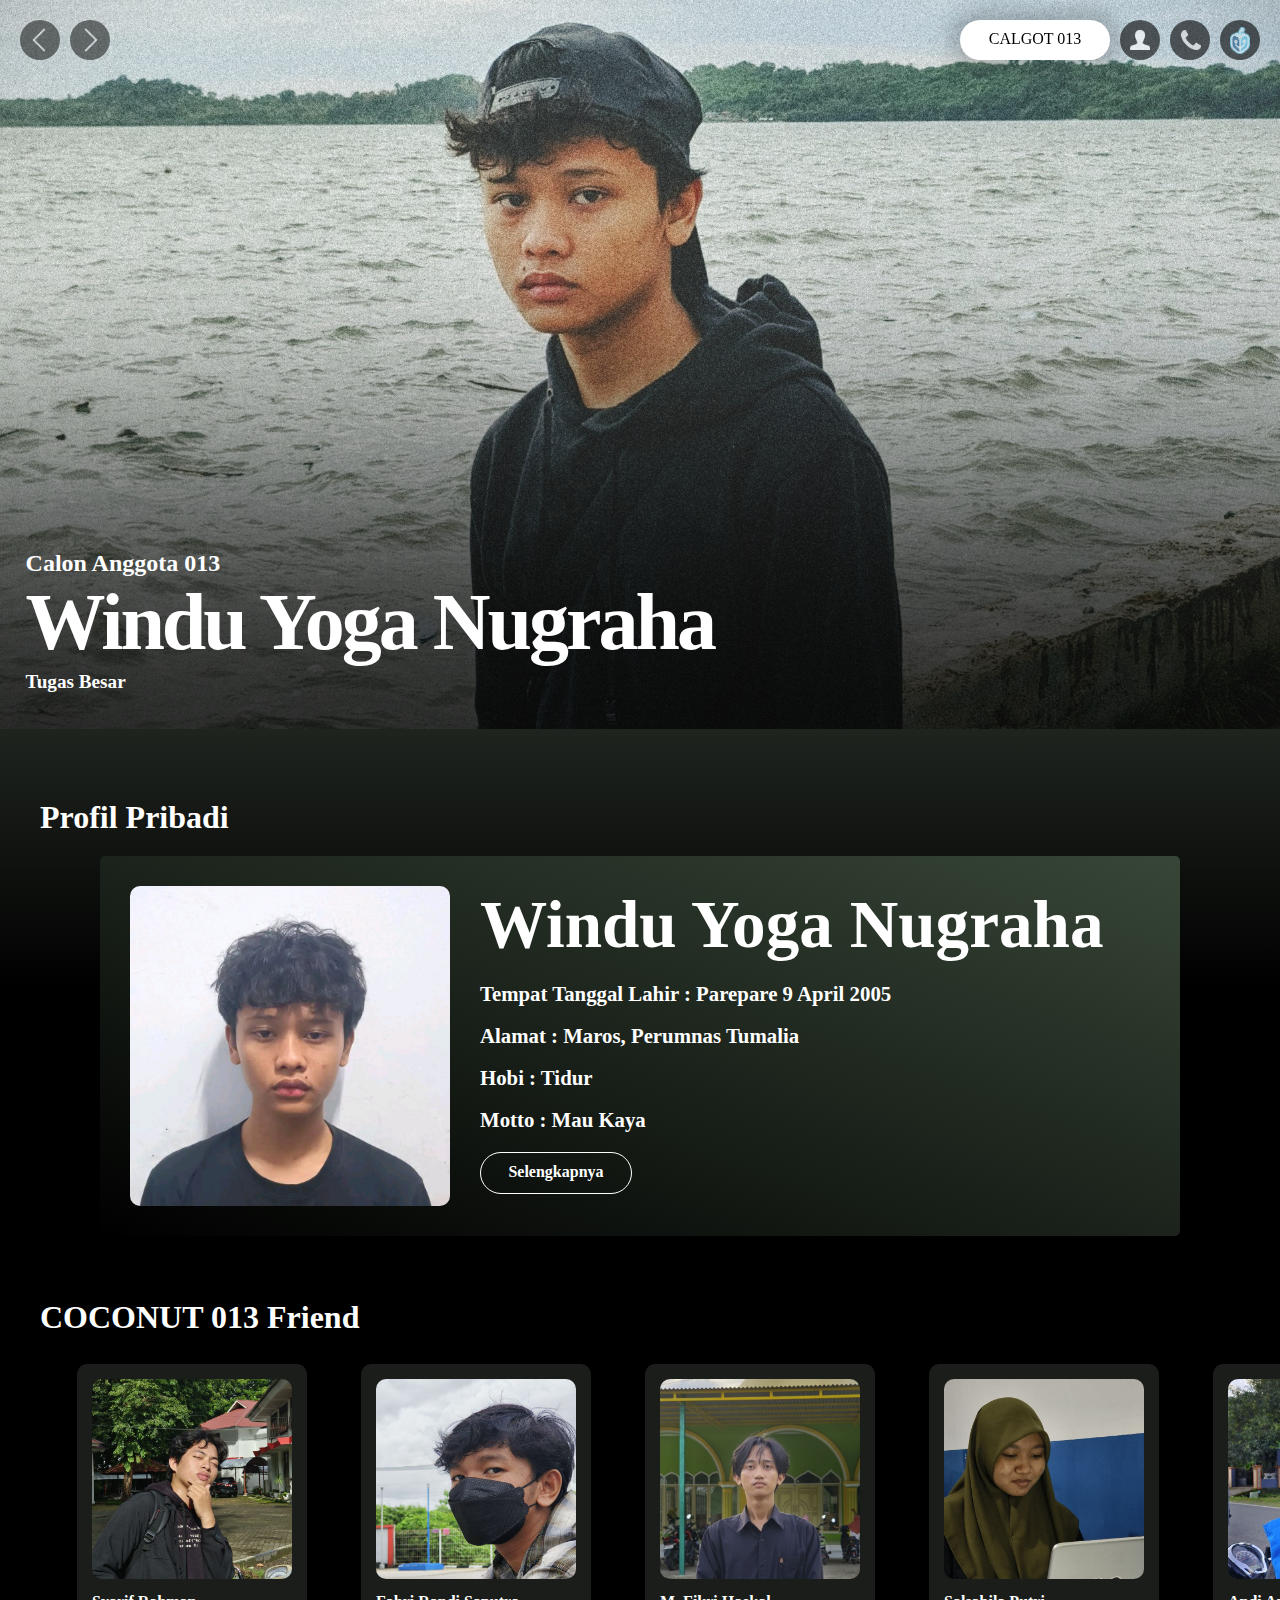
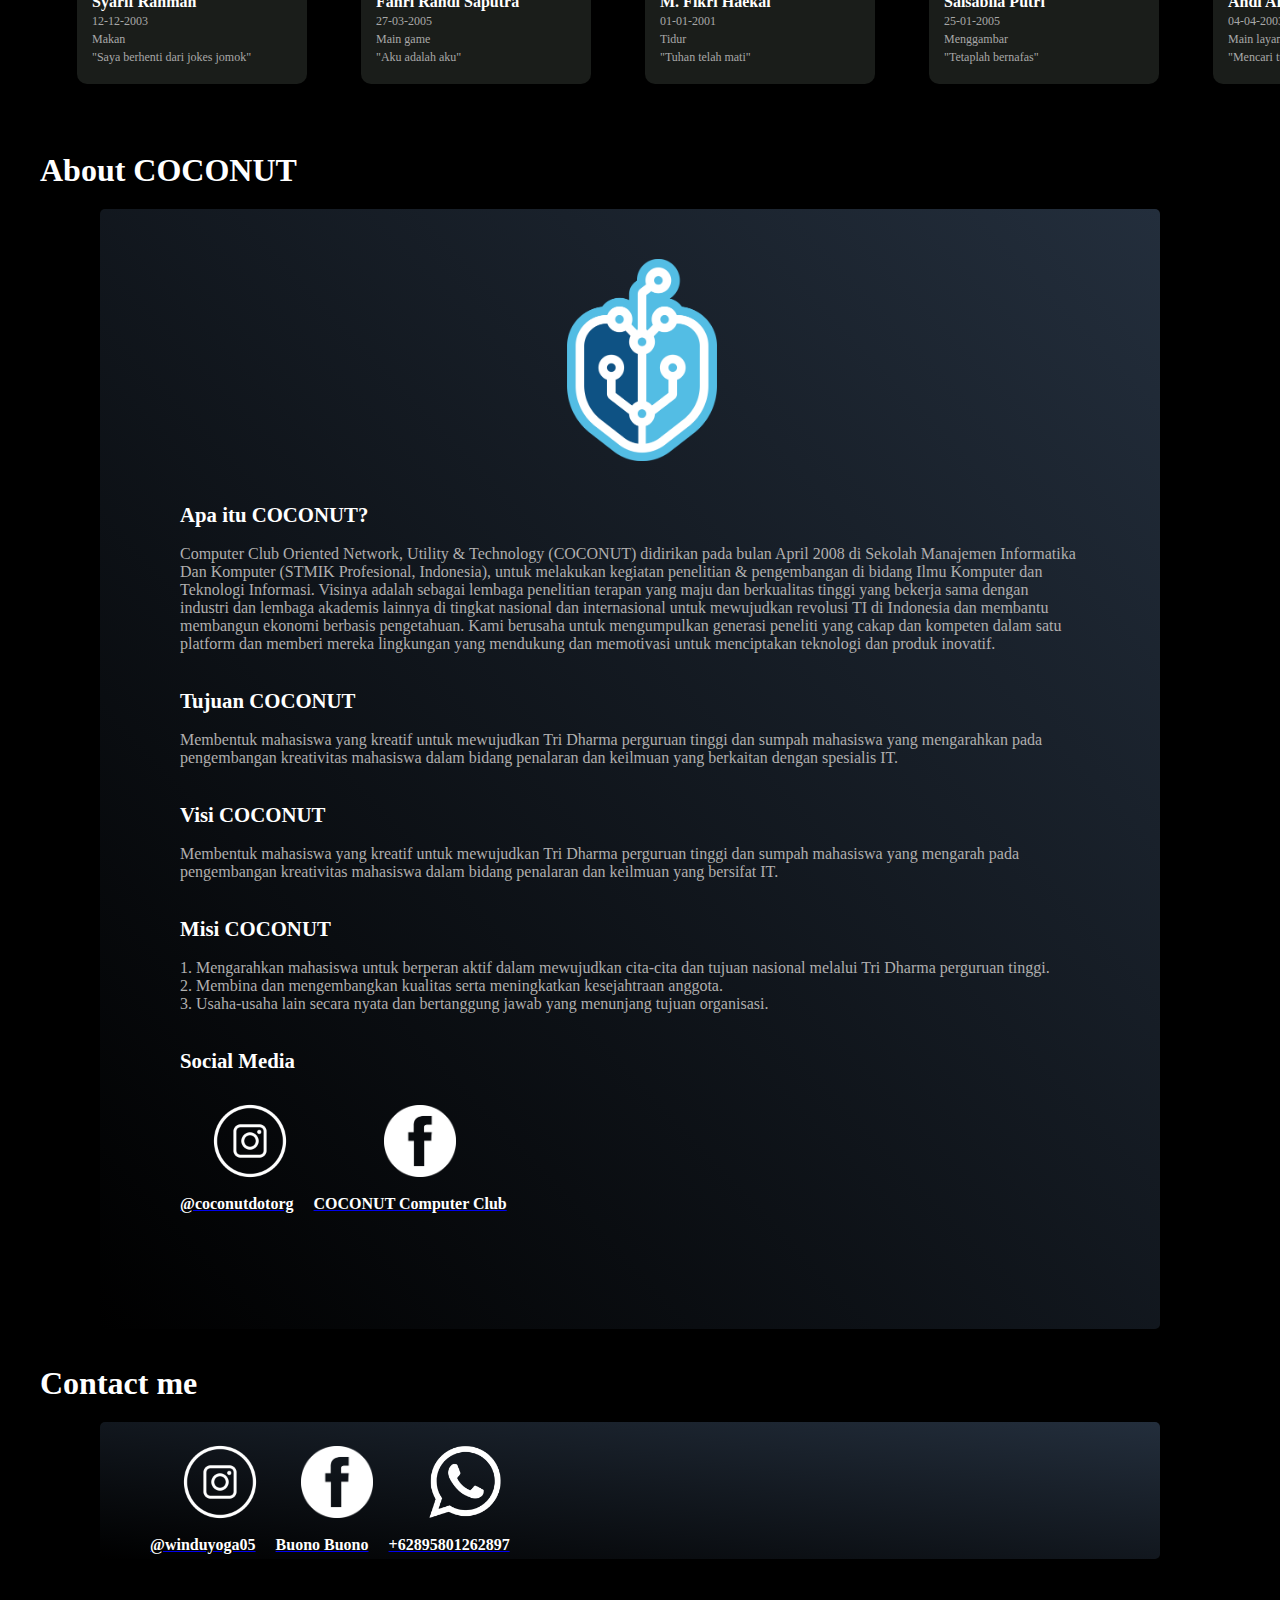
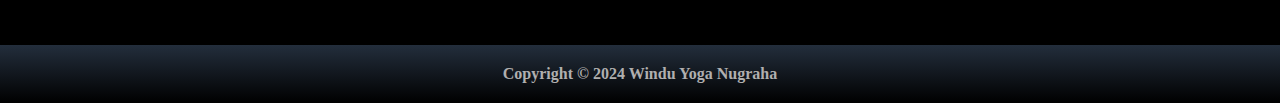
==== index.html @ 5a5cc436 "Windulagi" ====
<!DOCTYPE html>
<html lang="en">
<head>
    <meta charset="UTF-8">
    <meta name="viewport" content="width=device-width, initial-scale=1.0">
    <title>Utama</title>
    <link rel="stylesheet" href="style.css">
</head>
<body>
    <nav>
        <div class="navbar">
            <div class="bulatcalgot"><p class="text"><a href="./calgot.html" class="text" style="text-decoration: none; color: black;">CALGOT 013</a></p></div>
            <a href="#profil"><div class="bulatan"><img src="./profil.png" alt="" style="width: 20px; height: max-content; margin: 7px; margin-left: 9.5px; margin-top: 10px;"></div></a>
            <a href="#bawa1"><div class="bulatan"><img src="./telepon.png" alt="" style="width: 20px; height: max-content; margin: 7px; margin-left: 11px; margin-top: 10px;"></div></a>
            <a href="#bawa"><div class="bulatan"><img src="./PNG (1).PNG" alt="" style="width: 20px; height: max-content; margin: 7px; margin-left: 9.5px;"></div></a>
        </div>

        <div class="navbar1">
            <a href="#awal">
                <div class="bulatan2">
                    <img class="foto1" src="white-arrow-transparent-png-22.png" alt="" >
                </div>
            </a>
            <a href="#bawa1">
                <div class="bulatan2">
                    <img class="foto2" src="white-arrow-transparent-png-22.png" alt="" >
                </div>
            </a>
        </div>
    </nav>
    <div class="box1">
        <div class="judul" id="awal">Calon Anggota 013</div>
        <div class="judul1"><b>Windu Yoga Nugraha</b></div> <br>
        <div class="judul2"><b>Tugas Besar</b></div> <br> <br>
    </div>
    <div class="kotak2">
        <b class="profilpribadi" id="profil">Profil Pribadi</b>
        <div class="kotakdalam">
            <img class="fotoprofil" src="./photo_2024-03-05_16-37-51.jpg" alt="">
            <div>
                <b class="namayoga">Windu Yoga Nugraha</b> <br><br>
                
                <b class="teksstandar">Tempat Tanggal Lahir : Parepare 9 April 2005</b><br><br>
                <b class="teksstandar">Alamat : Maros, Perumnas Tumalia</b> <br><br>
                <b class="teksstandar">Hobi : Tidur</b> <br><br>
                <b class="teksstandar">Motto : Mau Kaya</b>
                <a href="./profil.html" style="text-decoration: none;">
                    <div class="selengkapnya"><p class="text1"><b>Selengkapnya</b></p></div>
                </a>
            </div>
        </div>
    </div>
    <div class="kotak4">
        <b class="profilpribadi">COCONUT 013 Friend</b>
    </div>
        <div class="kotak3">
            <div class="calgot">
                <img class="calgotimg" src="./syarif.jpg" alt="">
                <b class="calgottext">Syarif Rahman</b><br>
                <a class="calgottext2">12-12-2003</a><br>
                <a class="calgottext2">Makan</a><br>
                <a class="calgottext2">"Saya berhenti dari jokes jomok"</a>
            </div>
            <div class="calgot">
                <img class="calgotimg" src="./fahri.jpg" alt="">
                <b class="calgottext">Fahri Randi Saputra</b><br>
                <a class="calgottext2">27-03-2005</a><br>
                <a class="calgottext2">Main game</a><br>
                <a class="calgottext2">"Aku adalah aku"</a>
            </div>
            <div class="calgot">
                <img class="calgotimg" src="./photo_2024-03-06_00-40-25.jpg" alt="">
                <b class="calgottext">M. Fikri Haekal</b><br>
                <a class="calgottext2">01-01-2001</a><br>
                <a class="calgottext2">Tidur</a><br>
                <a class="calgottext2">"Tuhan telah mati"</a>
            </div>
            <div class="calgot">
                <img class="calgotimg" src="./salsa.jpg" alt="">
                <b class="calgottext">Salsabila Putri</b><br>
                <a class="calgottext2">25-01-2005</a><br>
                <a class="calgottext2">Menggambar</a><br>
                <a class="calgottext2">"Tetaplah bernafas"</a>
            </div>
            <div class="calgot">
                <img class="calgotimg" src="./galang.jpg" alt="">
                <b class="calgottext">Andi Arya Galang</b><br>
                <a class="calgottext2">04-04-2003</a><br>
                <a class="calgottext2">Main layang-layang</a><br>
                <a class="calgottext2">"Mencari tuhan"</a>
            </div>
            <a href="./calgot.html">
                <div class="bulatanbaru">
                    <img src="./rotate.png" alt="" style="width: 30px; padding: 10px;">
                </div>
            </a>
        </div>
        <div class="kotak5">
            <b class="profilpribadi" id="bawa">About COCONUT</b>
                <div class="kotakdalam99">
                    <img src="./PNG (1).PNG" alt="" style="width: 150px; height: max-content; margin-left: 43%; margin-bottom: 20px;"> <br><br>
                    <div class="teksstandar00"><b>Apa itu COCONUT?</b></div> <br> 
                    <div class="calgottext00">Computer Club Oriented Network, Utility & Technology (COCONUT) didirikan pada bulan April 2008 di Sekolah Manajemen Informatika Dan Komputer (STMIK Profesional, Indonesia), untuk melakukan kegiatan penelitian & pengembangan di bidang Ilmu Komputer dan Teknologi Informasi. Visinya adalah sebagai lembaga penelitian terapan yang maju dan berkualitas tinggi yang bekerja sama dengan industri dan lembaga akademis lainnya di tingkat nasional dan internasional untuk mewujudkan revolusi TI di Indonesia dan membantu membangun ekonomi berbasis pengetahuan. Kami berusaha untuk mengumpulkan generasi peneliti yang cakap dan kompeten dalam satu platform dan memberi mereka lingkungan yang mendukung dan memotivasi untuk menciptakan teknologi dan produk inovatif.</div> <br><br>

                    <div class="teksstandar00"><b>Tujuan COCONUT</b></div> <br> 
                    <div class="calgottext00">Membentuk mahasiswa yang kreatif untuk mewujudkan Tri Dharma perguruan tinggi dan sumpah mahasiswa yang mengarahkan pada pengembangan kreativitas mahasiswa dalam bidang penalaran dan keilmuan yang berkaitan dengan spesialis IT.
                    </div> <br><br>

                    <div class="teksstandar00"><b>Visi COCONUT</b></div> <br> 
                    <div class="calgottext00">Membentuk mahasiswa yang kreatif untuk mewujudkan Tri Dharma perguruan tinggi dan sumpah mahasiswa yang mengarah pada pengembangan kreativitas mahasiswa dalam bidang penalaran dan keilmuan yang bersifat IT.
                    </div> <br><br>

                    <div class="teksstandar00"><b>Misi COCONUT</b></div> <br> 
                    <div class="calgottext00">1. Mengarahkan mahasiswa untuk berperan aktif dalam mewujudkan cita-cita dan tujuan nasional melalui Tri Dharma perguruan  tinggi. <br>
                    2. Membina dan mengembangkan kualitas serta meningkatkan kesejahtraan anggota. <br>
                    3. Usaha-usaha lain secara nyata dan bertanggung jawab yang menunjang tujuan organisasi.
                    </div> <br><br>

                    <div class="teksstandar00"><b>Social Media</b></div> <br> 
                    <div class="calgottext000"> 
                        <div>
                                <a href="https://www.instagram.com/coconutdotorg?igsh=MWo2ZXA0aG01Y2w2cQ=="><img src="./—Pngtree—instagram white icon instagram instagram_3570419.png" alt="" style="width: 100px; height: max-content; margin-left: 20px;"></a> <br>
                            <a href="https://www.instagram.com/coconutdotorg?igsh=MWo2ZXA0aG01Y2w2cQ=="> <b style="color: white; margin-right: 20px;">@coconutdotorg</b></a>
                            </div>
                            <div>
                                <a href="https://www.facebook.com/coconutcomputer"><img src="./clipart4169142.png" alt="" style="width: 72px; height: max-content; margin-top: 14px; margin-bottom: 14px; margin-left: 70px;"></a> <br>
                            <a href="https://www.facebook.com/coconutcomputer"> <b style="color: white; text-decoration: none; margin-right: 20px;">COCONUT Computer Club</b></a> <br>
                        </div>
                        <div>
                        </div>
                    </div> <br><br>
                </div> <br> <br>
                <div>
                    <b class="profilpribadi" id="bawa1">Contact me</b>
                </div>
                        <div class="kotakdalam999">
                            <div class="calgottext000"> 
                                <div>
                                    <a href="https://www.instagram.com/winduyoga05?igsh=dGVmZmZrOGhwcnpp"><img src="./—Pngtree—instagram white icon instagram instagram_3570419.png" alt="" style="width: 100px; height: max-content; margin-left: 20px;"></a> <br>
                                    <a href="https://www.instagram.com/winduyoga05?igsh=dGVmZmZrOGhwcnpp"> <b style="color: white; margin-right: 20px;">@winduyoga05</b></a>
                                </div>
                                <div>
                                    <a href="https://www.facebook.com/windu.yoga.12"><img src="./clipart4169142.png" alt="" style="width: 72px; height: max-content; margin-top: 14px; margin-bottom: 14px; margin-left: 25px;"></a> <br>
                                    <a href="https://www.facebook.com/windu.yoga.12"> <b style="color: white; text-decoration: none; margin-right: 20px;">Buono Buono</b></a> <br>
                                </div>
                                <div>
                                    <a href="https://wa.me/qr/RZDZPSUYI5KEC1"><img src="./5bbf55e753f3b-bd4f9731129db6333da108a6556b1a02.png" alt="" style="width: 72px; height: max-content; margin-top: 14px; margin-bottom: 14px; margin-left: 40px;"></a> <br>
                                    <a href="https://wa.me/qr/RZDZPSUYI5KEC1"> <b style="color: white; text-decoration: none; margin-right: 20px;">+62895801262897</b></a> <br>
                                </div>
                                <div>
                                </div>
                            </div> <br><br>
                        </div> <br> <br>
                    </div>
                </div>
                <b class="footer"><b class="calgottext00">Copyright &copy; 2024 <NAME>Windu Yoga Nugraha</b></b>
                
                    
            </div>
            </div>
        </div>
        
            
    </div>
    
</body>
</html>
---- style.css ----
body {
    background-image: url(IMG_20240212_075727.jpg );
    background-repeat: no-repeat;
    background-size: cover;
    background-position: center top;
    margin: 0%;
    background-attachment: fixed;

}
nav {
    position: fixed;
    top: 0;
    width: 100%;
    z-index: 1000;
}
.navbar {
    display: flex;
    justify-content: flex-end;
    height: 40px;
    padding: 20px;
    font-family: 'Montserrat' ;
    
    
} 

.navbar1 {
    display: flex;
    margin-top: -60px;
    margin-left: 10px;
    text-align: center; 
    
    
} 

.bulatcalgot {
    background-color: rgb(255, 255, 255); 
    width: 150px;
    height: 40px;
    border-radius: 30px;
    margin-left: 10px;
    cursor: pointer;
    box-shadow: 0px 0px 20px 10px rgba(0, 0, 0, 0.2);
   
}
.text {
    text-align: center;
    padding-top: 0px;
    margin-top: 10px;
    font-family: 'Montserrat';
}



.profil {
    display: inline-block;
    text-align: center;
    padding-top: 0px;
    margin-top: 10px;
    color: white;
    font-size: small;
    opacity: 0%;
    transition: opacity 1s ease-in;
}
 .profil:hover{
    opacity: 80%;
 }
 

.bulatan {
    background-color: rgb(0, 0, 0);
    opacity: 60%; 
    width: 40px;
    height: 40px;
    border-radius: 30px;
    margin-left: 10px;
    cursor: pointer;
    transition: opacity 1s ease, width 1s ease
}

.bulatan:hover {
    opacity: 100%;
}

.bulatan2 {
    background-color: rgb(0, 0, 0);
    opacity: 50%; 
    width: 40px;
    height: 40px;
    border-radius: 30px;
    margin-left: 10px;
    cursor: pointer;
    transition: opacity 1s ease, width 0,3s ease, height 0,3s ease ;
    
}

.bulatan2:hover {
    opacity: 70%;
    width: 42px;
    height: 42px;
    margin-top: -2px;
}

.foto1 {
    margin-top: 6px;
    width: 70%;
    margin-right: 2px;
    transition: margin-right 0,5s ease, opacity 1s ease;
}

.foto2 {
    margin-top: 6px;
    width: 70%;
    margin-left: 2px;
    transition: margin-left 0,5s ease, opacity 1s ease;
    transform: rotate(180deg);
}

.foto1:hover {
    margin-left: -5px;
}

.foto2:hover {
    margin-right: -5px;
}

.box1 {
    margin-left: 2%;
    font-family: 'Montserrat' ;
}

.judul {
    color: white;
    padding-top: 550px;
    font-weight: bold;
    font-size: 150%;
    
}

.judul1 {
    color: white;
    font-size: 500%;
    letter-spacing: -3px;

}

.judul2 {
    margin-top: -15px;
    color: white;
    font-size: 120%;
}

.kotak2 {
    background: linear-gradient(to bottom, #1f241f , rgba(0, 0, 0, 10), #000 );
    height: 450px;
    box-shadow: 0px 0px 1000px 250px rgba(0, 0, 0, 0.8);
    padding-top: 70px;
    padding-bottom: 0px;
}
.kotak3 {
    background-color: rgb(0, 0, 0);
    height: 300px;
    padding: 50px;
    padding-top: 0px;
    margin-top: 0%;
    display: flex;
    justify-content: last baseline;
}
.kotak4 {
    background-color: rgb(0, 0, 0);
    height: 3px;
    padding: 50px;
    margin-top: 0%;
    display: flex;
    justify-content: last baseline;
    padding-left: 0px;
}
.kotakdalam {
    background: linear-gradient(to top right, #000, #374637);
    height: 320px;
    border-radius: 5px;
    margin-top: 20px;
    padding: 30px;
    display: flex;
    margin-left: 100px;
    margin-right: 100px;
}
.kotakdalam2 {
    background-color: #4d6aff;
    height: 300px;
    border-radius: 5px;
    padding: 30px;
    padding-right: 50px;
    display: flex;
}

.fotoprofil {
    min-height: 20%;
    height: auto;
    border-radius: 10px;
}
.namayoga {
    padding-left: 30px;
    font-size: 4.2em;
    font-family: 'Montserrat';
    color: white;
}

.profilpribadi {
    font-size: 2em;
    font-family: 'Montserrat';
    color: white;
    padding-left: 40px;
}
.profilpribadi1 {
    font-size: 2em;
    font-family: 'Montserrat';
    color: white;
}

.teksstandar{
    font-size: 1.3em;
    font-family: 'Montserrat';
    color: white;
    margin: 30px;
}
.teksstandar00{
    font-size: 1.3em;
    font-family: 'Montserrat';
    color: white;
    margin: 0px;
}
.profilimg {
    max-width: 50%;
    border-radius: 10px;
    margin-top: 30px;
    transition: max-width 0.3s ease;
}

.profilimg:hover {
    max-width: 50.5%;
}

.selengkapnya {
    width: 150px;
    height: 40px;
    border-radius: 30px;
    margin: 20px;
    margin-left: 30px;
    cursor: pointer;
    border: 1px solid #ffffff;
    transition: border 0.1s ease, margin 0.1s ease, margin-left 0.1 ease;
}

.selengkapnya:hover {
    border: 2px solid #ffffff;
}

.text1 {
    text-align: center; 
    font-family: 'Montserrat';
    color: white;
    padding-top: 0px;
    margin-top: 10px;
}

.calgot {
    width: 230px;
    height: 320px;
    background-color: #1a1d1a ;
    border-radius: 10px;
    margin: 27px;
    margin-top: 1%;
    transition: background-color 0.3s ease, width 0.3s ease, height 0.3s ease;
}

.calgot:hover {
    background-color: #293329;
    width: 240px;
    height: 330px;
}

.calgotimg {
    width: 200px;
    height: auto;
    border-radius: 10px;
    margin: 15px;
    margin-bottom: 10px;
}

.calgottext {
    color: white;
    font-family: 'Montserrat';
    margin: 15px;
    margin-top: 0px;
}
.calgottext00 {
    color: rgb(176, 175, 175);
    font-family: 'Montserrat';
    margin: 0px;
    margin-top: 0px;
    text-decoration: none;
}

.calgottext000 {
    color: rgb(176, 175, 175);
    font-family: 'Montserrat';
    margin: 0px;
    margin-top: 0px;
    text-decoration: none;
    display: flex;
    justify-content:first baseline;
}

.calgottext2 {
    font-size: 12px;
    color: rgb(168, 168, 168);
    font-family: 'Montserrat';
    margin: 15px;
    margin-top: 0px;
}
.bulatanbaru {
    opacity: 80%;
    width: 50px;
    height: 50px;
    background-color: #283a28 ;
    border-radius: 50px;
    margin: 0px;
    margin-top: 140px;
    margin-left: -15px;
    transition: opacity 0.3s ease;
}

.bulatanbaru:hover {
    opacity: 100%;
}

.kotak5 {
    background-color: rgb(0, 0, 0);
    height: fit-content;
    padding: 50px;
    margin-top: 0%;
    padding-left: 0px;
}

.profilpribadi2 {
    background: linear-gradient(to top right, #000, #374637);
    height: 600px;
    border-radius: 5px;
    margin-top: 20px;
    padding: 0px;
    display: flex;
    justify-content: center;
    margin-left: 200px;
    margin-right: 200px;
}

.kotakdalam9{
    background: linear-gradient(to top right, #000, #232e3c);
    height: 100%;
    border-radius: 5px;
    margin-top: 20px;
    padding: 30px;
    justify-content: center;
    margin-left: 100px;
    margin-right: 70px;
}
.kotakdalam99{
    background: linear-gradient(to top right, #000, #232e3c);
    height: fit-content;
    border-radius: 5px;
    margin-top: 20px;
    padding: 80px;
    padding-top: 50px;
    justify-content: center;
    margin-left: 100px;
    margin-right: 70px;
}
.kotakdalam999{
    background: linear-gradient(to top right, #000, #232e3c);
    height: fit-content;
    border-radius: 5px;
    margin-top: 20px;
    padding: 50px;
    padding-top: 10px;
    padding-bottom: 5px;
    display: flex;
    justify-content: space-between;
    margin-left: 100px;
    margin-right: 70px;
}
.links a {
    text-decoration: none;
}

.footer {
    display: flex;
    justify-content: center;
    height: max-content;
    background: linear-gradient(to top, #000, #232e3c);
    padding: 200px;
    padding-top: 20px;
    padding-bottom: 20px;
}
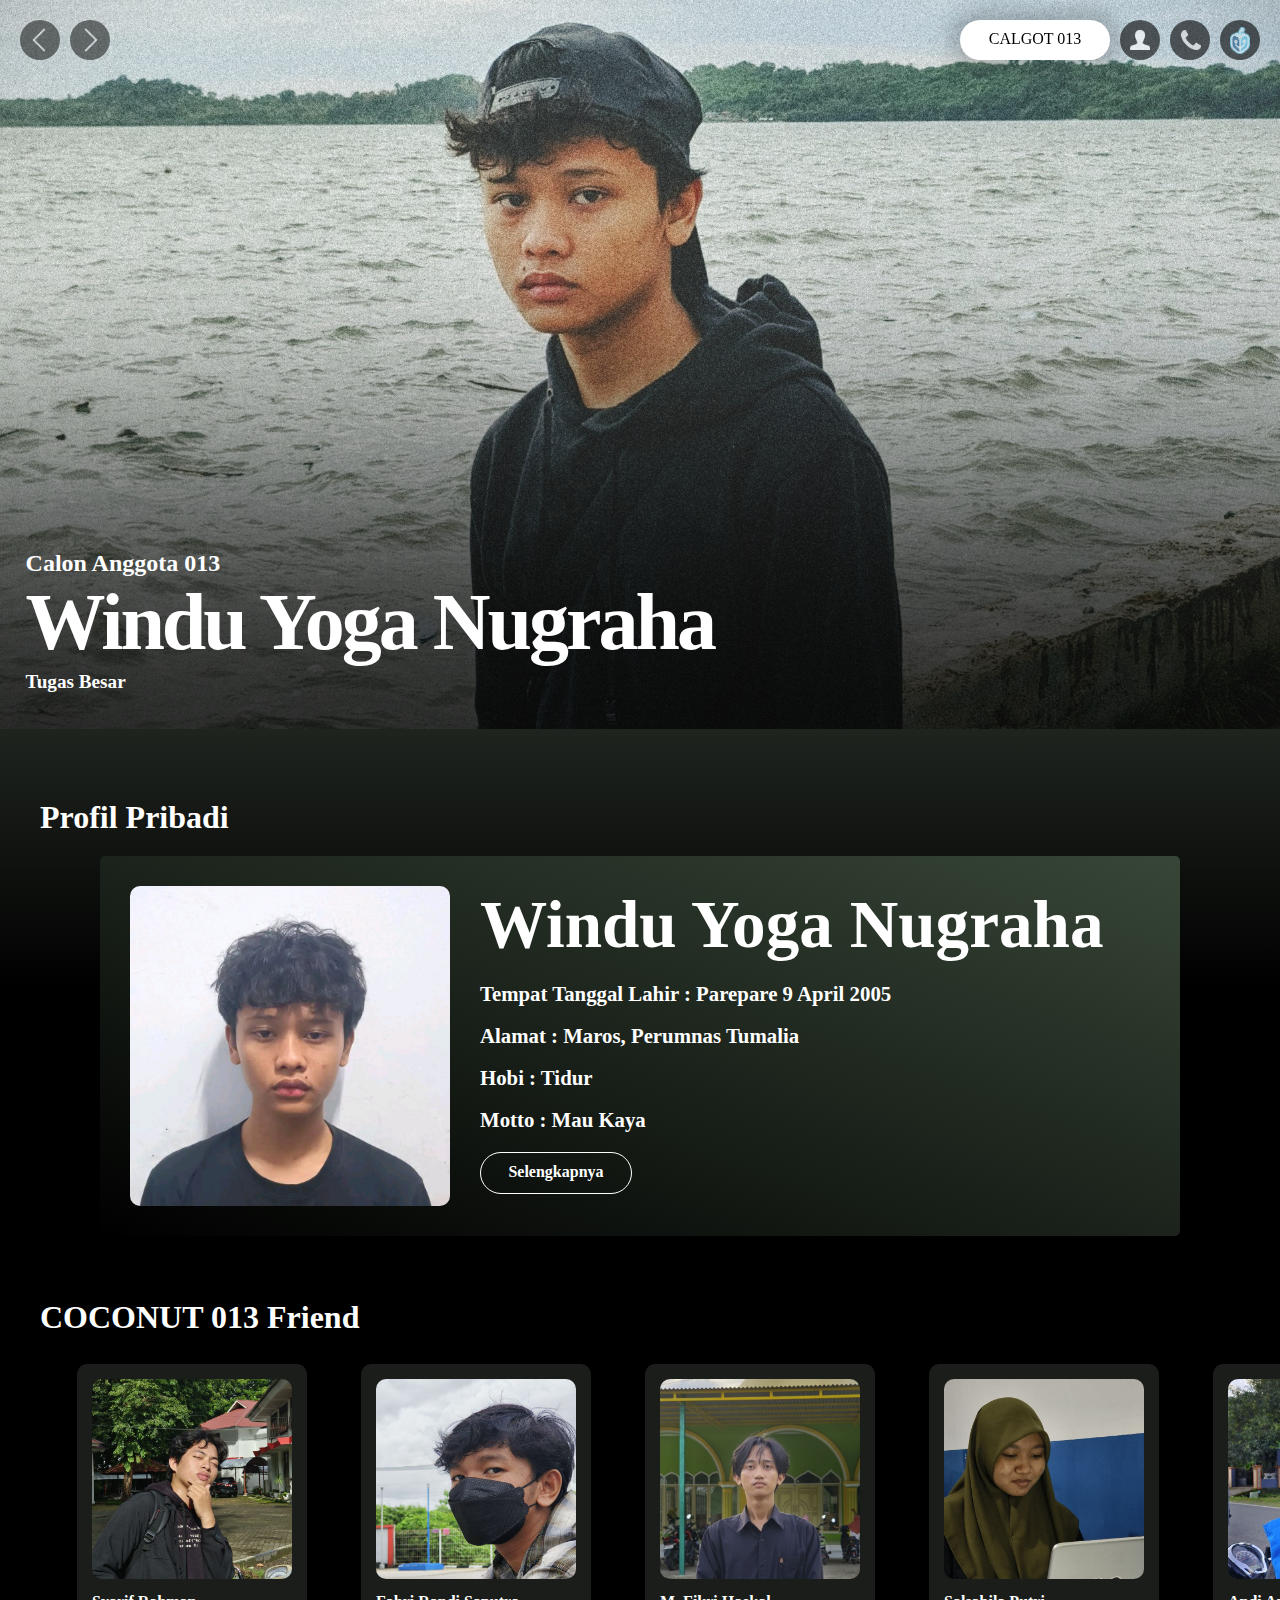
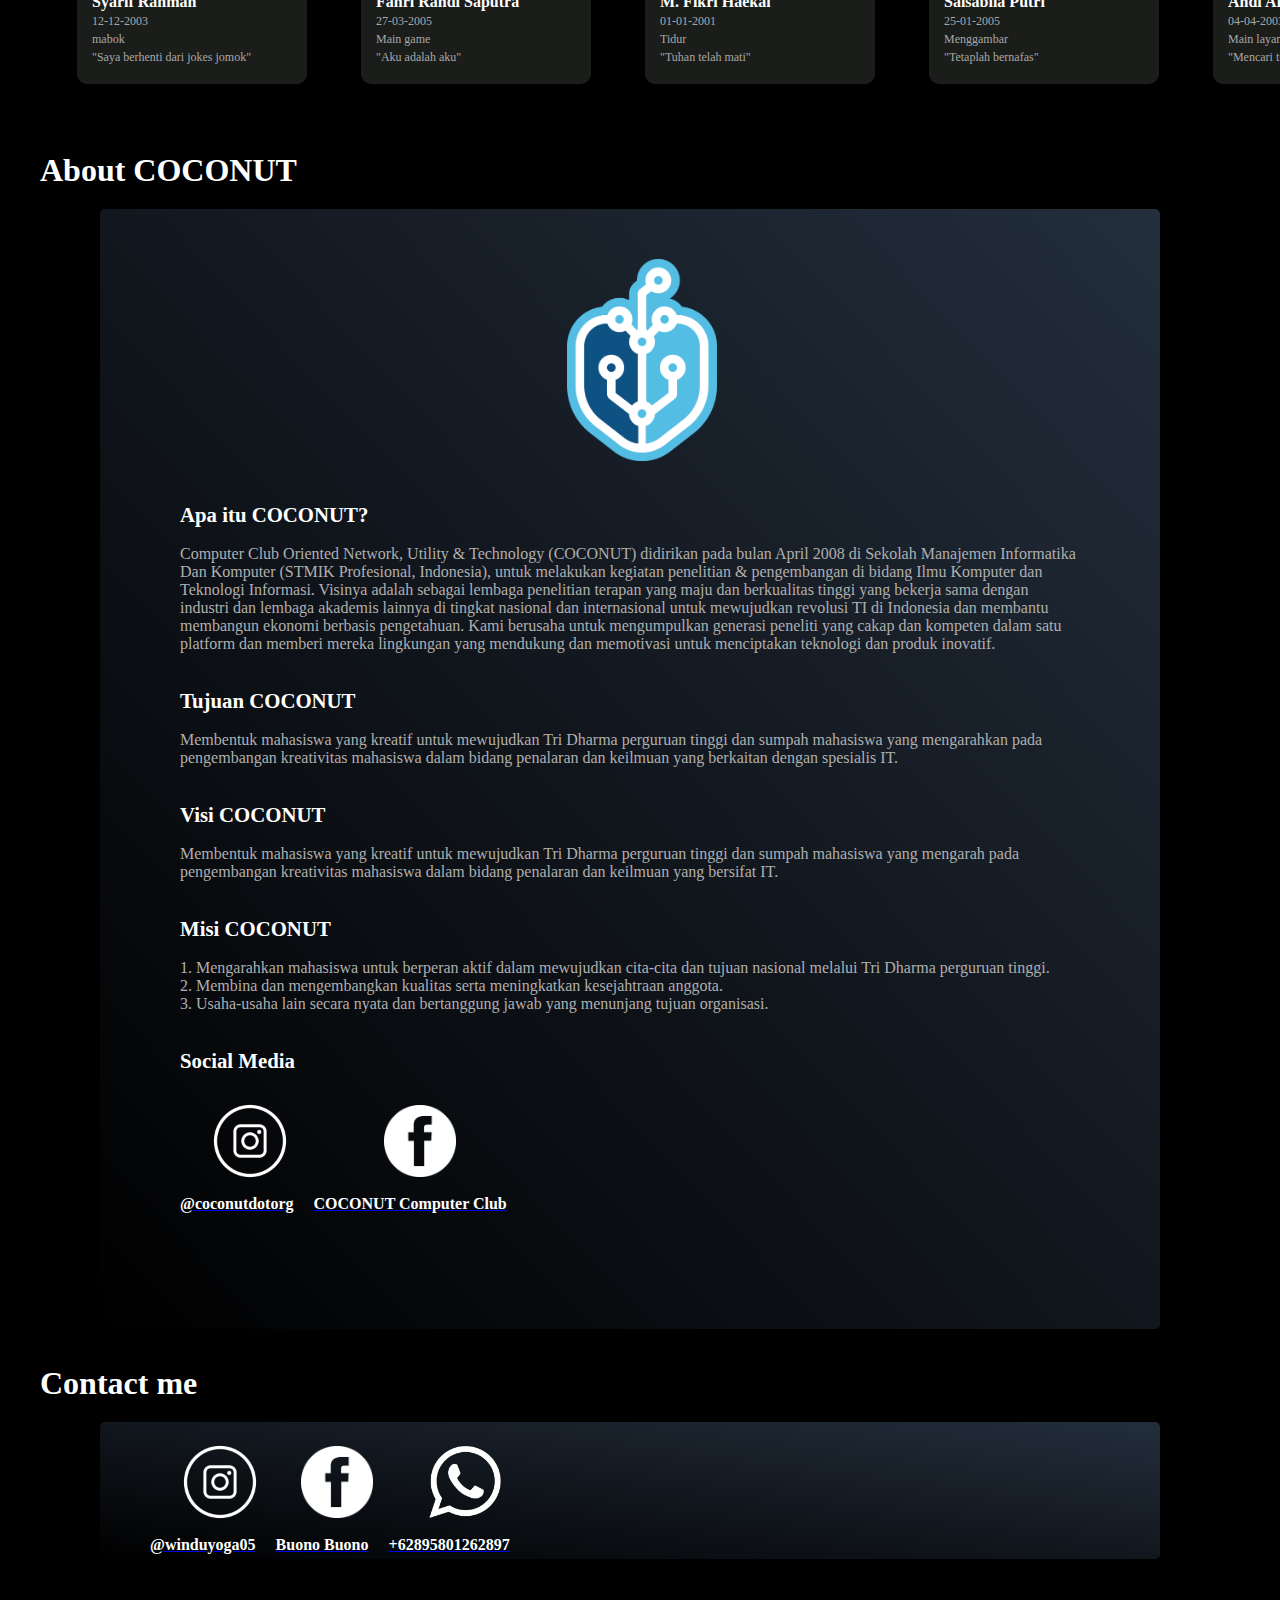
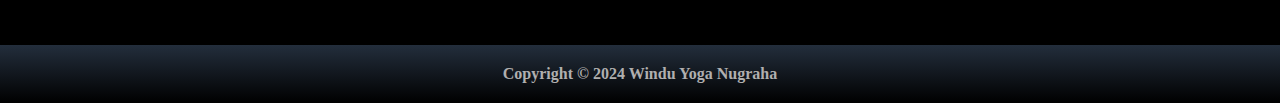
==== commit e28f6ae8: "Update index.html" ====
--- a/index.html
+++ b/index.html
@@ -58,7 +58,7 @@
                 <img class="calgotimg" src="./syarif.jpg" alt="">
                 <b class="calgottext">Syarif Rahman</b><br>
                 <a class="calgottext2">12-12-2003</a><br>
-                <a class="calgottext2">Makan</a><br>
+                <a class="calgottext2">mabok</a><br>
                 <a class="calgottext2">"Saya berhenti dari jokes jomok"</a>
             </div>
             <div class="calgot">
@@ -164,4 +164,4 @@
     </div>
     
 </body>
-</html>+</html>
